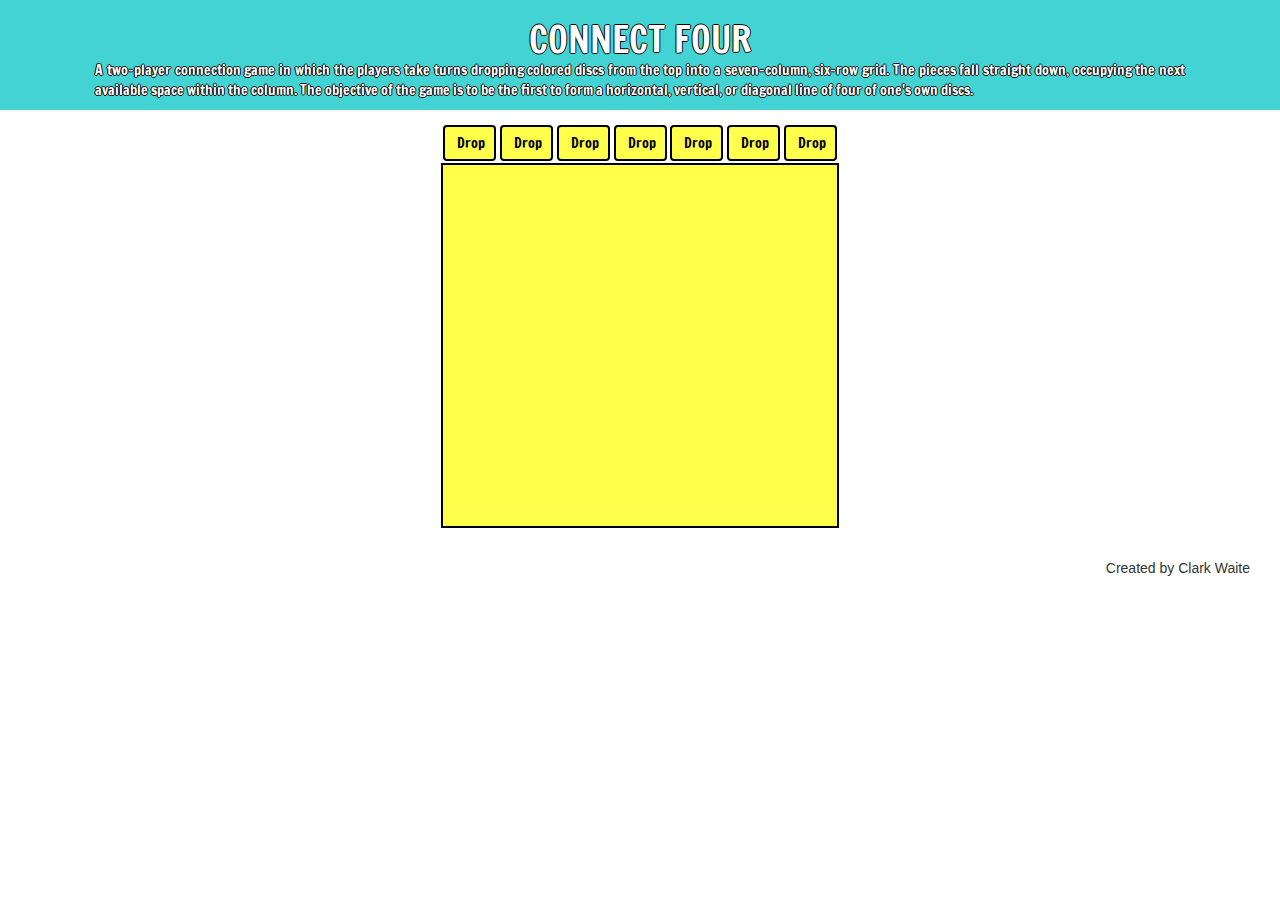
==== index.html @ 2233e8ff "click elements work without overlapping" ====
<!DOCTYPE html>
<html>

<head>
  <meta charset="utf-8">
  <meta http-equiv="X-UA-Compatible" content="IE=edge">
  <meta name="viewport" content="width=device-width, initial-scale=1">
  <title>Connect Four</title>
  <link href="https://fonts.googleapis.com/css?family=Francois+One" rel="stylesheet">
  <link rel="stylesheet" href="https://maxcdn.bootstrapcdn.com/bootstrap/3.3.7/css/bootstrap.min.css" integrity="sha384-BVYiiSIFeK1dGmJRAkycuHAHRg32OmUcww7on3RYdg4Va+PmSTsz/K68vbdEjh4u"
    crossorigin="anonymous">
  <link rel="stylesheet" type="text/css" href="style.css">
</head>
<header>
  <h1>
    CONNECT FOUR
  </h1>

  <div id='introParagraph' class='container'>
    <p class='text-justify'>
      A two-player connection game in which the players take turns dropping colored discs from the top into a seven-column, six-row
      grid. The pieces fall straight down, occupying the next available space within the column. The objective of the game
      is to be the first to form a horizontal, vertical, or diagonal line of four of one's own discs.
    </p>
  </div>
</header>

<body>
<div class='container text-center'>
<button type="button" class="btn" id="row1"> Drop </button>
<button type="button" class="btn" id="row2"> Drop </button>
<button type="button" class="btn" id="row3"> Drop </button>
<button type="button" class="btn" id="row4"> Drop </button>
<button type="button" class="btn" id="row5"> Drop </button>
<button type="button" class="btn" id="row6"> Drop </button>
<button type="button" class="btn" id="row7"> Drop </button>

  <div id='game-board'></div>
  </div>

  <script src="https://code.jquery.com/jquery-3.2.1.min.js" integrity="sha256-hwg4gsxgFZhOsEEamdOYGBf13FyQuiTwlAQgxVSNgt4="
    crossorigin="anonymous">
  </script>
  <script src="script.js"></script>

</body>
<footer>
  Created by Clark Waite
</footer>

</html>
---- style.css ----
header {
  background-color: rgba(20, 200, 200, .8);
  margin: 0 0 15px 0;
}

h1 {
  text-align: center;
  font-family: 'Francois One', sans-serif;
  color: white;
  text-shadow: -1px 0 #000000,0 1px #000000,1px 0 #000000,0 -1px #000000;
  margin: 0;
  padding-top: 20px;

}

p {
  text-align: justify;
  padding: 0 25px 0 25px;
  font-family: 'Francois One', sans-serif; 
  color: white;
  text-shadow: -1px 0 #000000,0 1px #000000,1px 0 #000000,0 -1px #000000;

 
}

#game-board {
  width:398px;
  height:365px;
  margin:0 auto;
  border: solid black 2px;
  background-color: rgba(255, 255, 0, .7)

}

.btn {
  width: 53px;
  margin-bottom: 2px;
  color: black;
  border: solid black 2px;
  background-color: rgba(255, 255, 0, .7);
  font-family: 'Francois One', sans-serif;
}
.btn:focus, .btn:active:focus, .btn.active:focus {
    outline: 0 none;
}

.emptyCircle {
  width:50px;
  height:50px;
  border-radius: 50%;
  border: solid black 3px;
  background-color: white;
  display: inline-block;
  margin: 3px;
}

.redCircle {
  width:50px;
  height:50px;
  border-radius: 50%;
  border: solid black 3px;
  background-color: red;
  display: inline-block;
  margin: 3px;
}
.blackCircle {
  width:50px;
  height:50px;
  border-radius: 50%;
  border: solid black 3px;
  background-color: black;
  display: inline-block;
  margin: 3px;
}

footer {
  text-align: right;
  padding: 30px 30px 0 0;
}
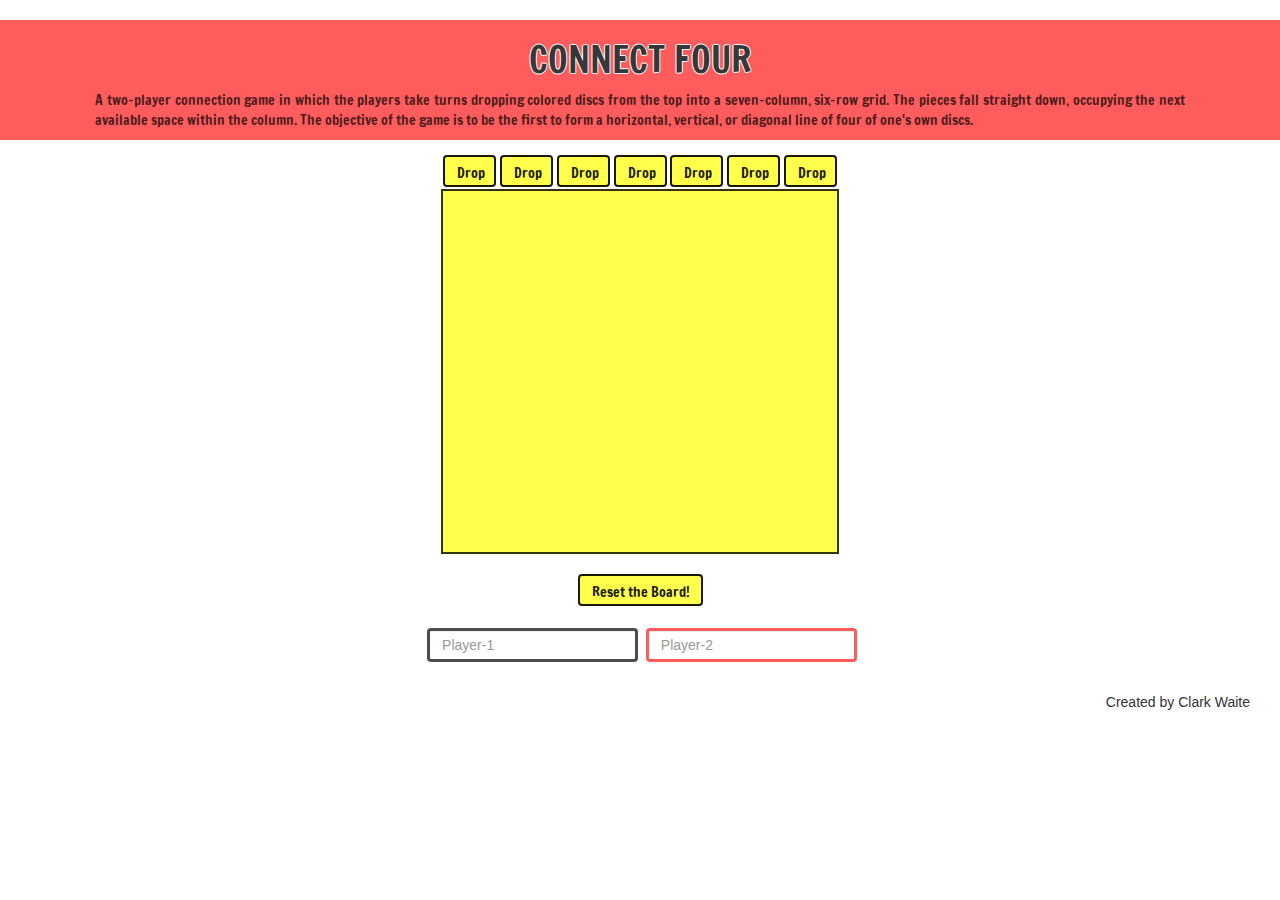
==== commit d46b6a49: "changes made to appearance and reset button added" ====
--- a/index.html
+++ b/index.html
@@ -26,21 +26,38 @@
 </header>
 
 <body>
-<div class='container text-center'>
-<button type="button" class="btn" id="row1"> Drop </button>
-<button type="button" class="btn" id="row2"> Drop </button>
-<button type="button" class="btn" id="row3"> Drop </button>
-<button type="button" class="btn" id="row4"> Drop </button>
-<button type="button" class="btn" id="row5"> Drop </button>
-<button type="button" class="btn" id="row6"> Drop </button>
-<button type="button" class="btn" id="row7"> Drop </button>
+  <div class='container text-center'>
 
-  <div id='game-board'></div>
+
+    <button type="button" class="btn" id="column1"> Drop </button>
+    <button type="button" class="btn" id="column2"> Drop </button>
+    <button type="button" class="btn" id="column3"> Drop </button>
+    <button type="button" class="btn" id="column4"> Drop </button>
+    <button type="button" class="btn" id="column5"> Drop </button>
+    <button type="button" class="btn" id="column6"> Drop </button>
+    <button type="button" class="btn" id="column7"> Drop </button>
+
+    <div id='game-board'></div>
+    <button type="button" class="btn" id="reset"> Reset the Board! </button>
+  </div>
+  <div class="container">
+    <form class="form-inline">
+      <div class="form-group">
+        <label for="email"></label>
+        <input type="email" class="form-control" id="blackName" placeholder="Player-1">
+      </div>
+      <div class="form-group">
+        <label for="pwd"></label>
+        <input type="name" class="form-control" id="redName" placeholder="Player-2">
+      </div>
+  </div>
+  </form>
   </div>
 
   <script src="https://code.jquery.com/jquery-3.2.1.min.js" integrity="sha256-hwg4gsxgFZhOsEEamdOYGBf13FyQuiTwlAQgxVSNgt4="
     crossorigin="anonymous">
-  </script>
+
+    </script>
   <script src="script.js"></script>
 
 </body>
--- a/style.css
+++ b/style.css
@@ -1,14 +1,13 @@
 header {
-  background-color: rgba(20, 200, 200, .8);
+  background-color: rgba(255, 75, 75, .9);
   margin: 0 0 15px 0;
 }
 
 h1 {
   text-align: center;
   font-family: 'Francois One', sans-serif;
-  color: white;
-  text-shadow: -1px 0 #000000,0 1px #000000,1px 0 #000000,0 -1px #000000;
-  margin: 0;
+  color: rgba(0,0,0,.8);
+  text-shadow: -1px 0 white,0 1px white,1px 0 white,0 -1px white;
   padding-top: 20px;
 
 }
@@ -17,8 +16,8 @@
   text-align: justify;
   padding: 0 25px 0 25px;
   font-family: 'Francois One', sans-serif; 
-  color: white;
-  text-shadow: -1px 0 #000000,0 1px #000000,1px 0 #000000,0 -1px #000000;
+  color: rgba(0,0,0,.7);
+
 
  
 }
@@ -27,16 +26,17 @@
   width:398px;
   height:365px;
   margin:0 auto;
-  border: solid black 2px;
+  border: solid rgba(0,0,0,.8) 2px;
   background-color: rgba(255, 255, 0, .7)
 
 }
 
 .btn {
   width: 53px;
+  height: 32px;
   margin-bottom: 2px;
-  color: black;
-  border: solid black 2px;
+  color: rgba(0,0,0,.9);
+  border: solid rgba(0,0,0,.9) 2px;
   background-color: rgba(255, 255, 0, .7);
   font-family: 'Francois One', sans-serif;
 }
@@ -44,11 +44,35 @@
     outline: 0 none;
 }
 
+#reset {
+  width: 125px;
+  height: 32px;
+  text-align: center;
+  margin-top: 20px;
+}
+.form-control {
+  width: 20%;
+  margin-top: 20px;
+}
+
+.container {
+  text-align: center;
+}
+
+#blackName {
+  border: 3px solid rgba(0,0,0,.7);
+}
+
+#redName {
+  border: 3px solid rgba(255, 75, 75, .9);;
+}
+
+
 .emptyCircle {
   width:50px;
   height:50px;
   border-radius: 50%;
-  border: solid black 3px;
+  border: solid rgba(0,0,0,.9) 3px;
   background-color: white;
   display: inline-block;
   margin: 3px;
@@ -58,7 +82,7 @@
   width:50px;
   height:50px;
   border-radius: 50%;
-  border: solid black 3px;
+  border: solid rgba(0,0,0,.9) 3px;
   background-color: red;
   display: inline-block;
   margin: 3px;
@@ -67,8 +91,8 @@
   width:50px;
   height:50px;
   border-radius: 50%;
-  border: solid black 3px;
-  background-color: black;
+  border: solid rgba(0,0,0,.9) 3px;
+  background-color: rgba(0,0,0,.9);
   display: inline-block;
   margin: 3px;
 }
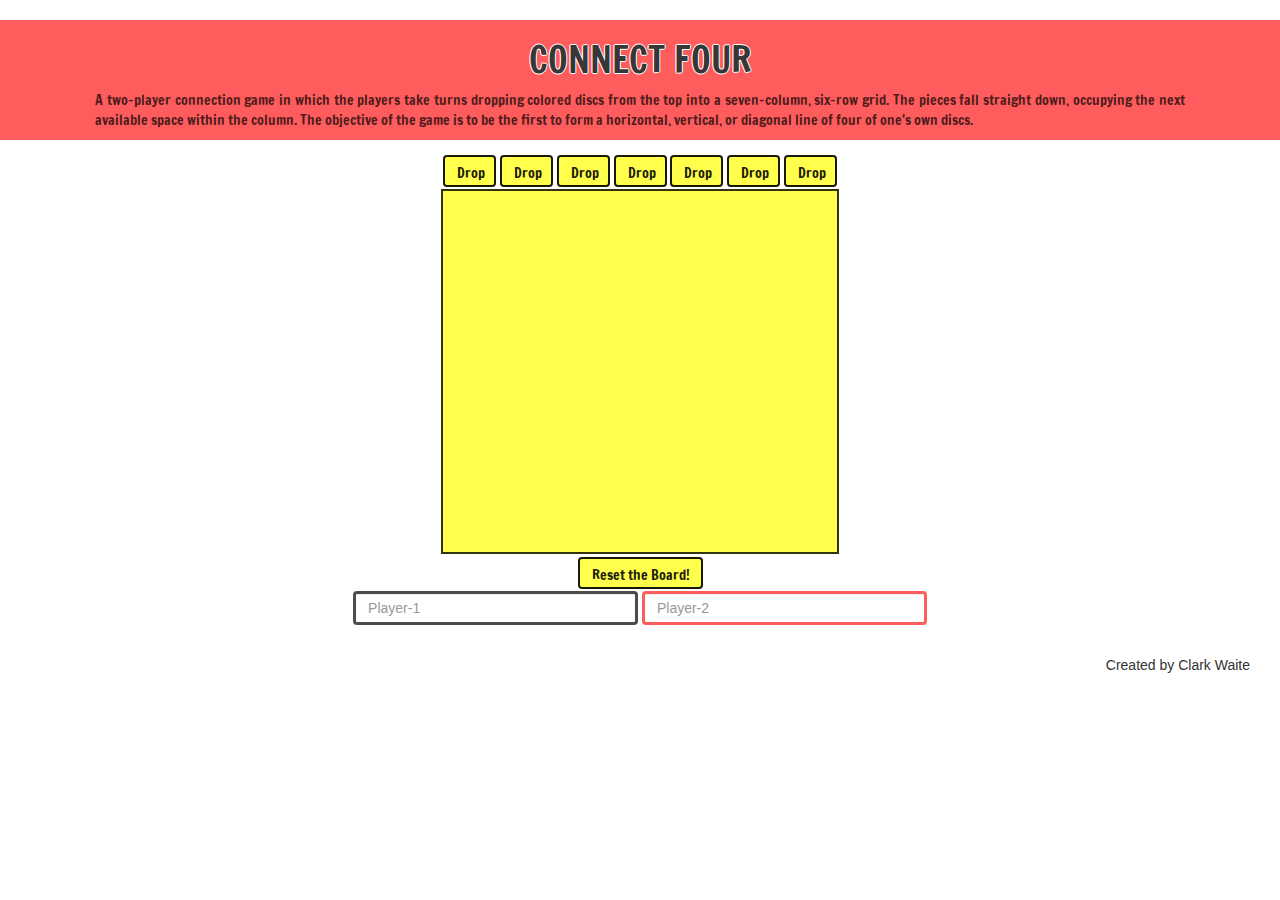
==== commit a85e020b: "name buttons more responsive" ====
--- a/index.html
+++ b/index.html
@@ -29,29 +29,23 @@
   <div class='container text-center'>
 
 
-    <button type="button" class="btn" id="column1"> Drop </button>
-    <button type="button" class="btn" id="column2"> Drop </button>
-    <button type="button" class="btn" id="column3"> Drop </button>
-    <button type="button" class="btn" id="column4"> Drop </button>
-    <button type="button" class="btn" id="column5"> Drop </button>
-    <button type="button" class="btn" id="column6"> Drop </button>
-    <button type="button" class="btn" id="column7"> Drop </button>
+    <button type="button" class="btn" class="drop" id="column1"> Drop </button>
+    <button type="button" class="btn" class="drop" id="column2"> Drop </button>
+    <button type="button" class="btn" class="drop" id="column3"> Drop </button>
+    <button type="button" class="btn" class="drop" id="column4"> Drop </button>
+    <button type="button" class="btn" class="drop" id="column5"> Drop </button>
+    <button type="button" class="btn" class="drop" id="column6"> Drop </button>
+    <button type="button" class="btn" class="drop" id="column7"> Drop </button>
 
     <div id='game-board'></div>
     <button type="button" class="btn" id="reset"> Reset the Board! </button>
   </div>
-  <div class="container">
-    <form class="form-inline">
-      <div class="form-group">
-        <label for="email"></label>
+   <div class="container">
+     <form class="form-inline">
         <input type="email" class="form-control" id="blackName" placeholder="Player-1">
-      </div>
-      <div class="form-group">
-        <label for="pwd"></label>
         <input type="name" class="form-control" id="redName" placeholder="Player-2">
-      </div>
-  </div>
-  </form>
+    </form>
+   </div>
   </div>
 
   <script src="https://code.jquery.com/jquery-3.2.1.min.js" integrity="sha256-hwg4gsxgFZhOsEEamdOYGBf13FyQuiTwlAQgxVSNgt4="
--- a/style.css
+++ b/style.css
@@ -48,11 +48,7 @@
   width: 125px;
   height: 32px;
   text-align: center;
-  margin-top: 20px;
-}
-.form-control {
-  width: 20%;
-  margin-top: 20px;
+  margin-top: 3px;
 }
 
 .container {
@@ -61,10 +57,14 @@
 
 #blackName {
   border: 3px solid rgba(0,0,0,.7);
+  display: inline-block;
+  width:25%;
 }
 
 #redName {
-  border: 3px solid rgba(255, 75, 75, .9);;
+  border: 3px solid rgba(255, 75, 75, .9);
+  display: inline-block;
+  width:25%;
 }
 
 
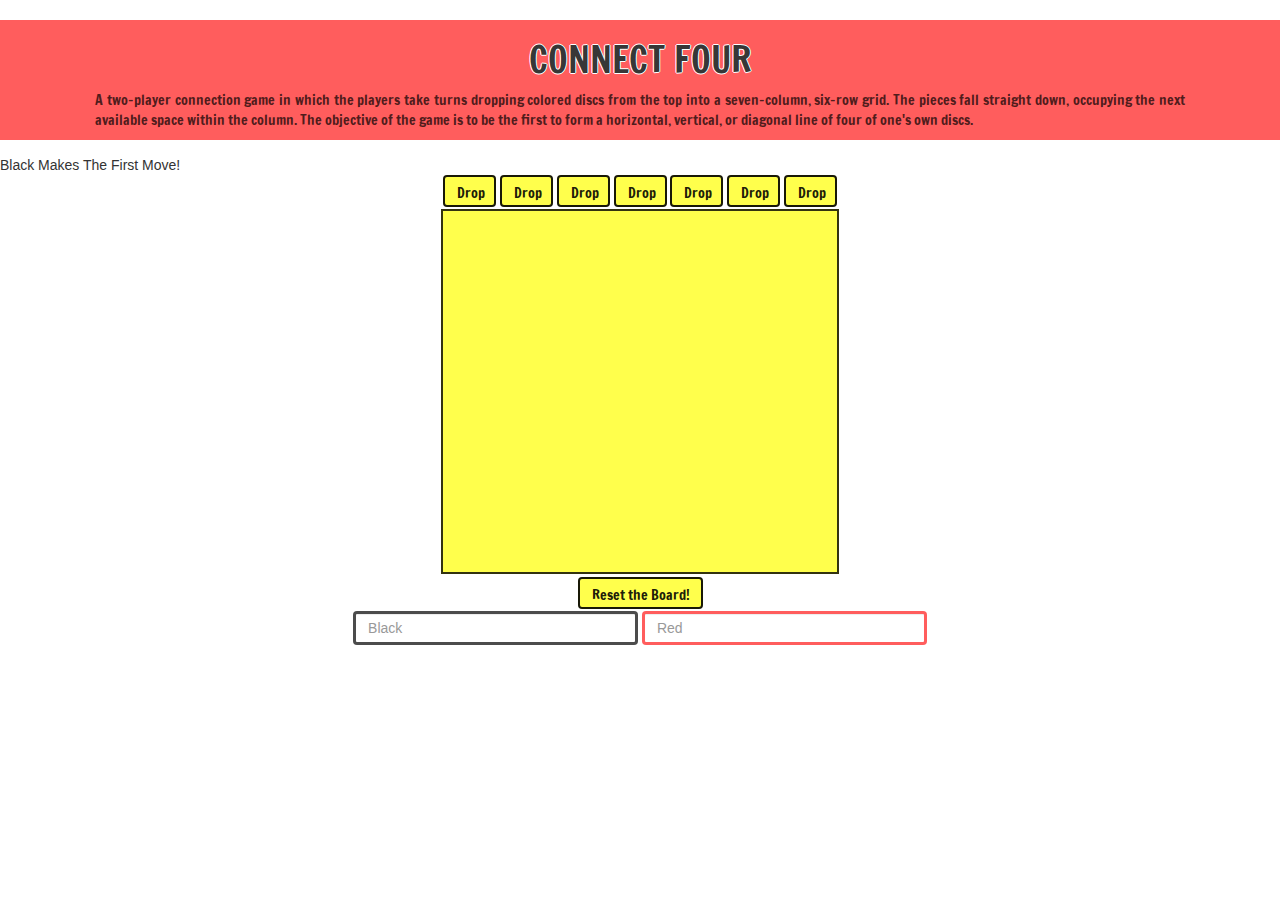
==== commit 8a32105d: "stopped working on player names - game is working" ====
--- a/index.html
+++ b/index.html
@@ -26,26 +26,26 @@
 </header>
 
 <body>
+  <div id="aboveBoard">Black Makes The First Move!</div>
+
   <div class='container text-center'>
 
 
-    <button type="button" class="btn" class="drop" id="column1"> Drop </button>
-    <button type="button" class="btn" class="drop" id="column2"> Drop </button>
-    <button type="button" class="btn" class="drop" id="column3"> Drop </button>
-    <button type="button" class="btn" class="drop" id="column4"> Drop </button>
-    <button type="button" class="btn" class="drop" id="column5"> Drop </button>
-    <button type="button" class="btn" class="drop" id="column6"> Drop </button>
-    <button type="button" class="btn" class="drop" id="column7"> Drop </button>
+    <button type="button" class="btn" id="column1"> Drop </button>
+    <button type="button" class="btn" id="column2"> Drop </button>
+    <button type="button" class="btn" id="column3"> Drop </button>
+    <button type="button" class="btn" id="column4"> Drop </button>
+    <button type="button" class="btn" id="column5"> Drop </button>
+    <button type="button" class="btn" id="column6"> Drop </button>
+    <button type="button" class="btn" id="column7"> Drop </button>
 
     <div id='game-board'></div>
     <button type="button" class="btn" id="reset"> Reset the Board! </button>
   </div>
-   <div class="container">
-     <form class="form-inline">
-        <input type="email" class="form-control" id="blackName" placeholder="Player-1">
-        <input type="name" class="form-control" id="redName" placeholder="Player-2">
-    </form>
-   </div>
+  <div class="container">
+      <input type="name" class="form-control" id="blackName" placeholder="Black">
+      <input type="name" class="form-control" id="redName" placeholder="Red">
+  </div>
   </div>
 
   <script src="https://code.jquery.com/jquery-3.2.1.min.js" integrity="sha256-hwg4gsxgFZhOsEEamdOYGBf13FyQuiTwlAQgxVSNgt4="
@@ -56,7 +56,6 @@
 
 </body>
 <footer>
-  Created by Clark Waite
 </footer>
 
 </html>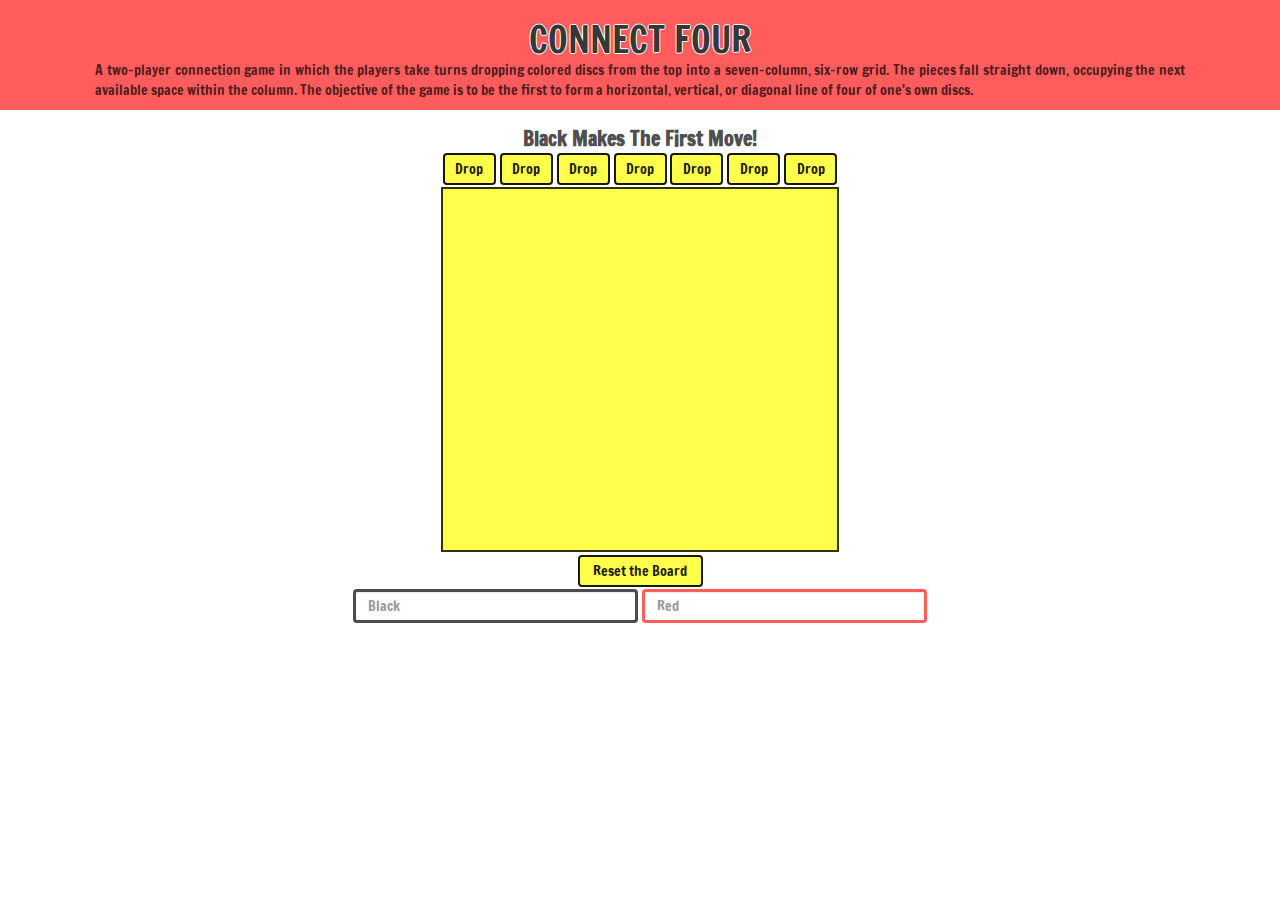
==== commit ae65315e: "added win board and disabled adding pieces until the board is reset" ====
--- a/index.html
+++ b/index.html
@@ -26,21 +26,23 @@
 </header>
 
 <body>
-  <div id="aboveBoard">Black Makes The First Move!</div>
+  <div class = 'winBoard'>
+    <div id="aboveBoard">Black Makes The First Move!</div>
+  </div>
 
   <div class='container text-center'>
 
 
-    <button type="button" class="btn" id="column1"> Drop </button>
-    <button type="button" class="btn" id="column2"> Drop </button>
-    <button type="button" class="btn" id="column3"> Drop </button>
-    <button type="button" class="btn" id="column4"> Drop </button>
-    <button type="button" class="btn" id="column5"> Drop </button>
-    <button type="button" class="btn" id="column6"> Drop </button>
-    <button type="button" class="btn" id="column7"> Drop </button>
+    <button type="button" class="btn drop" id="column1"> Drop </button>
+    <button type="button" class="btn drop" id="column2"> Drop </button>
+    <button type="button" class="btn drop" id="column3"> Drop </button>
+    <button type="button" class="btn drop" id="column4"> Drop </button>
+    <button type="button" class="btn drop" id="column5"> Drop </button>
+    <button type="button" class="btn drop" id="column6"> Drop </button>
+    <button type="button" class="btn drop" id="column7"> Drop </button>
 
     <div id='game-board'></div>
-    <button type="button" class="btn" id="reset"> Reset the Board! </button>
+    <button type="button" class="btn" id="reset"> Reset the Board</button>
   </div>
   <div class="container">
       <input type="name" class="form-control" id="blackName" placeholder="Black">
--- a/style.css
+++ b/style.css
@@ -9,6 +9,7 @@
   color: rgba(0,0,0,.8);
   text-shadow: -1px 0 white,0 1px white,1px 0 white,0 -1px white;
   padding-top: 20px;
+  margin: 0;
 
 }
 
@@ -18,8 +19,6 @@
   font-family: 'Francois One', sans-serif; 
   color: rgba(0,0,0,.7);
 
-
- 
 }
 
 #game-board {
@@ -39,6 +38,7 @@
   border: solid rgba(0,0,0,.9) 2px;
   background-color: rgba(255, 255, 0, .7);
   font-family: 'Francois One', sans-serif;
+  padding: 0;
 }
 .btn:focus, .btn:active:focus, .btn.active:focus {
     outline: 0 none;
@@ -59,14 +59,44 @@
   border: 3px solid rgba(0,0,0,.7);
   display: inline-block;
   width:25%;
+  font-family: 'Francois One', sans-serif;
 }
 
 #redName {
   border: 3px solid rgba(255, 75, 75, .9);
   display: inline-block;
   width:25%;
+  font-family: 'Francois One', sans-serif;
+}
+.blacksTurn {
+  text-align: center;
+  padding: 0 25px 0 25px;
+  font-family: 'Francois One', sans-serif; 
+  font-weight: 900;
+  color: rgba(0,0,0,.7);
 }
 
+#aboveBoard {
+  text-align: center;
+  padding: 0 25px 0 25px;
+  font-family: 'Francois One', sans-serif; 
+  font-weight: 900;
+  font-size: 20px;
+  color: rgba(0,0,0,.7);
+}
+
+.winBoard {
+  text-align: center;
+  padding: 0 25px 0 25px;
+  font-family: 'Francois One', sans-serif; 
+  font-weight: 900;
+  font-size: 30px;
+  color: rgba(0,0,0,.7);
+}
+
+@keyframes blinker {  
+  50% { opacity: 0; }
+}
 
 .emptyCircle {
   width:50px;
@@ -100,4 +130,51 @@
 footer {
   text-align: right;
   padding: 30px 30px 0 0;
-}+}
+
+@media only screen and (max-width: 450px) {
+
+  #game-board {
+  width:298px;
+  height:275px;
+  margin:0 auto;
+  border: solid rgba(0,0,0,.8) 2px;
+  background-color: rgba(255, 255, 0, .7)
+
+}
+
+.btn {
+  width: 38px;
+  height: 27px;
+  font-size: 13px;
+  vertical-align: middle;
+  text-align: center;
+  padding: 0;
+}
+.emptyCircle {
+  width:35px;
+  height:35px;
+}
+
+.redCircle {
+  width:35px;
+  height:35px;
+}
+.blackCircle {
+  width:35px;
+  height:35px;
+}
+p {
+  font-size: 12px;
+}
+h1 {
+ font-size: 35px;
+}
+#reset {
+  width: 100px;
+  height: 27px;
+}
+header {
+  background-color: rgba(255, 75, 75, .9);
+}
+}
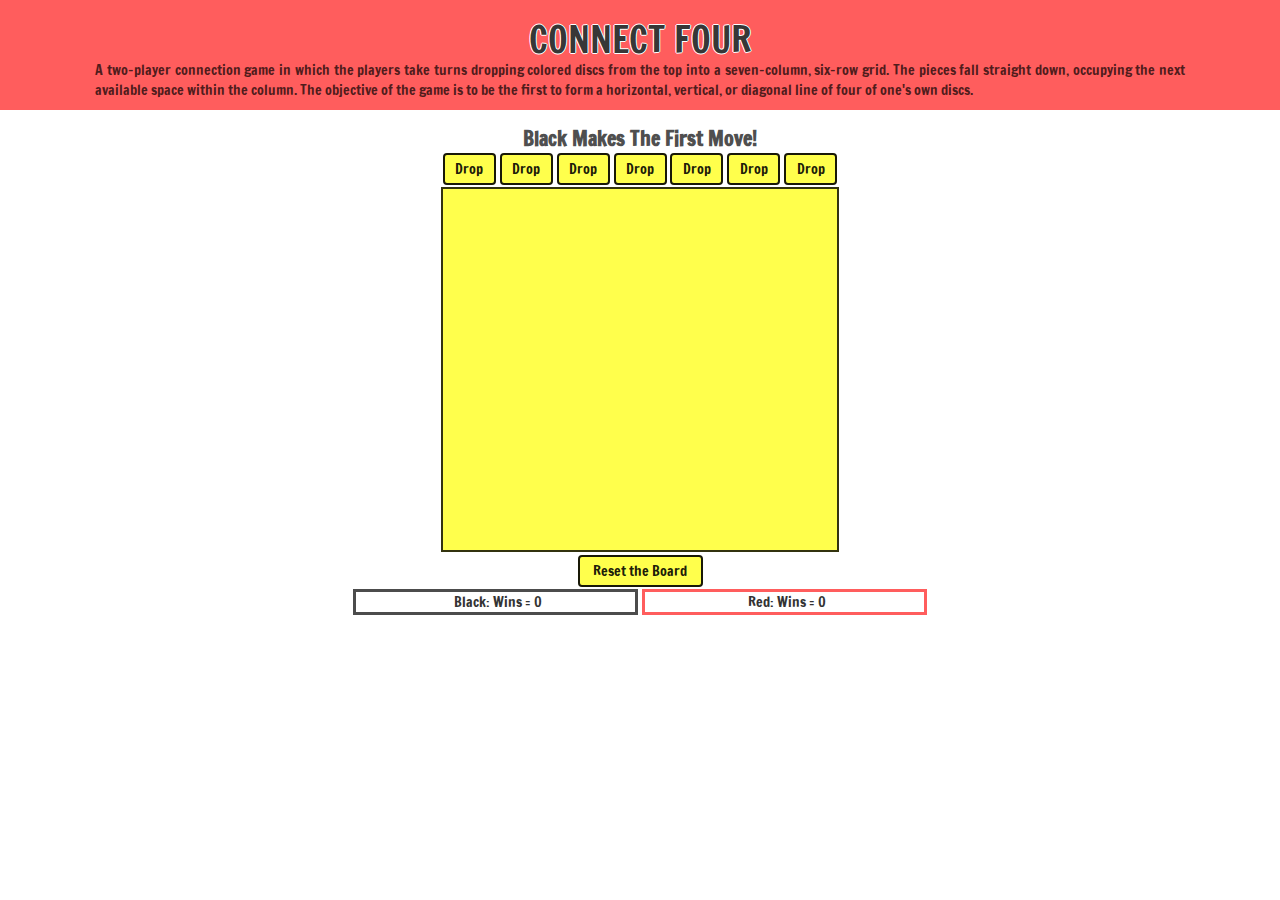
==== commit eac63ec1: "all aspects working - testing for bugs" ====
--- a/index.html
+++ b/index.html
@@ -45,8 +45,8 @@
     <button type="button" class="btn" id="reset"> Reset the Board</button>
   </div>
   <div class="container">
-      <input type="name" class="form-control" id="blackName" placeholder="Black">
-      <input type="name" class="form-control" id="redName" placeholder="Red">
+      <div id='blackScore'>Black:  Wins = 0</div>
+      <div id='redScore'>Red:  Wins = 0</div>
   </div>
   </div>
 
--- a/style.css
+++ b/style.css
@@ -55,18 +55,22 @@
   text-align: center;
 }
 
-#blackName {
+#blackScore {
+  text-align: center;
   border: 3px solid rgba(0,0,0,.7);
   display: inline-block;
   width:25%;
   font-family: 'Francois One', sans-serif;
-}
-
-#redName {
+  padding-left: 5px;
+}
+
+#redScore {
+  text-align: center;
   border: 3px solid rgba(255, 75, 75, .9);
   display: inline-block;
   width:25%;
   font-family: 'Francois One', sans-serif;
+  padding-left: 5px;
 }
 .blacksTurn {
   text-align: center;
@@ -132,7 +136,7 @@
   padding: 30px 30px 0 0;
 }
 
-@media only screen and (max-width: 450px) {
+@media only screen and (max-width: 550px) {
 
   #game-board {
   width:298px;
@@ -164,6 +168,14 @@
   width:35px;
   height:35px;
 }
+#blackScore {
+  font-size: 12px;
+}
+
+#redScore {
+font-size: 12px;
+}
+
 p {
   font-size: 12px;
 }
@@ -178,3 +190,69 @@
   background-color: rgba(255, 75, 75, .9);
 }
 }
+@media only screen and (max-width: 430px) {
+
+  #game-board {
+  width:225px;
+  height:215px;
+  margin:0 auto;
+  border: solid rgba(0,0,0,.8) 2px;
+  background-color: rgba(255, 255, 0, .7)
+
+}
+
+.btn {
+  width: 27px;
+  height: 20px;
+  font-size: 10px;
+  vertical-align: middle;
+  text-align: center;
+  padding: 0;
+}
+.emptyCircle {
+  width:27px;
+  height:27px;
+  margin: 2px;
+}
+
+.redCircle {
+  width:27px;
+  height:27px;
+  margin: 2px;
+}
+.blackCircle {
+  width:27px;
+  height:27px;
+  margin: 2px;
+}
+#blackScore {
+  font-size: 10px;
+  width: 30%;
+}
+
+#redScore {
+font-size: 10px;
+width: 30%;
+}
+
+p {
+  font-size: 10px;
+}
+h1 {
+ font-size: 35px;
+}
+#reset {
+  width: 100px;
+  height: 27px;
+}
+header {
+  background-color: rgba(255, 75, 75, .9);
+}
+.winBoard {
+  font-size: 20px;
+}
+#aboveBoard {
+  font-size: 15px;
+  margin-bottom: 5px;
+}
+}
